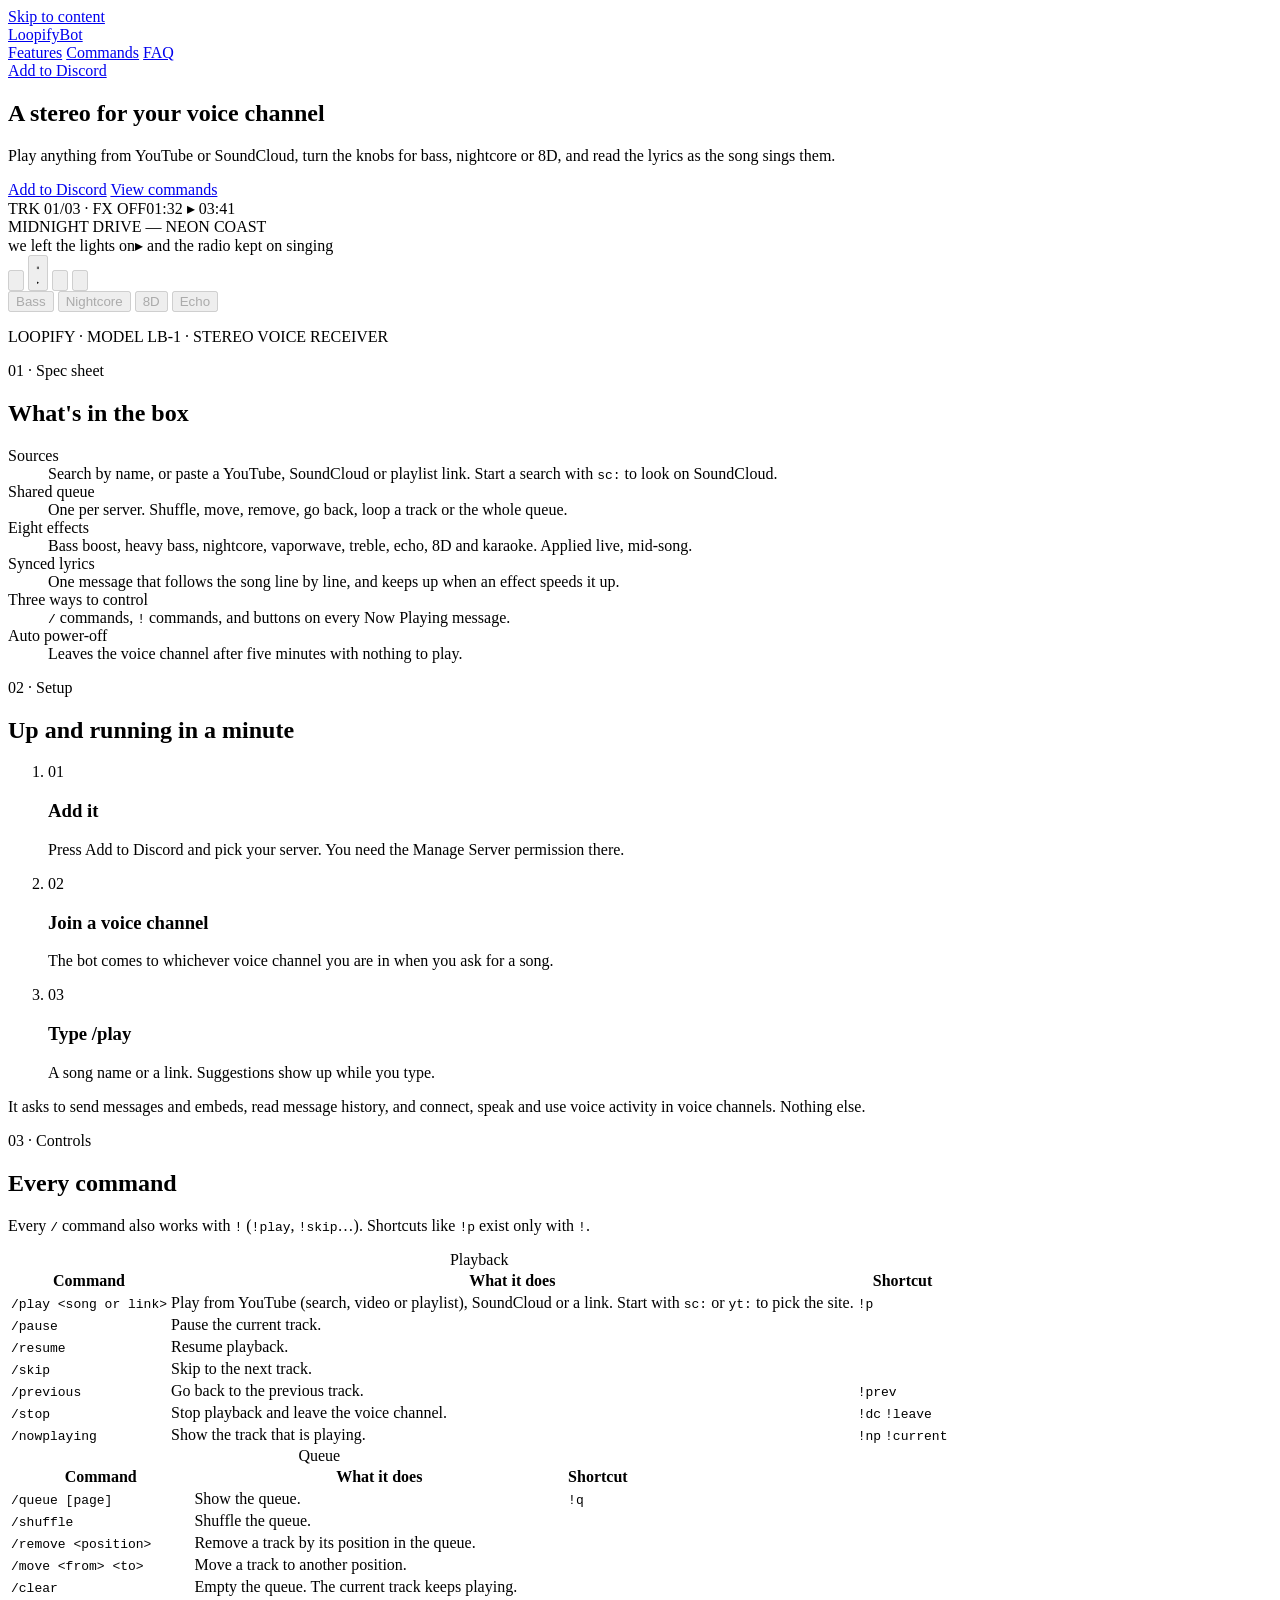
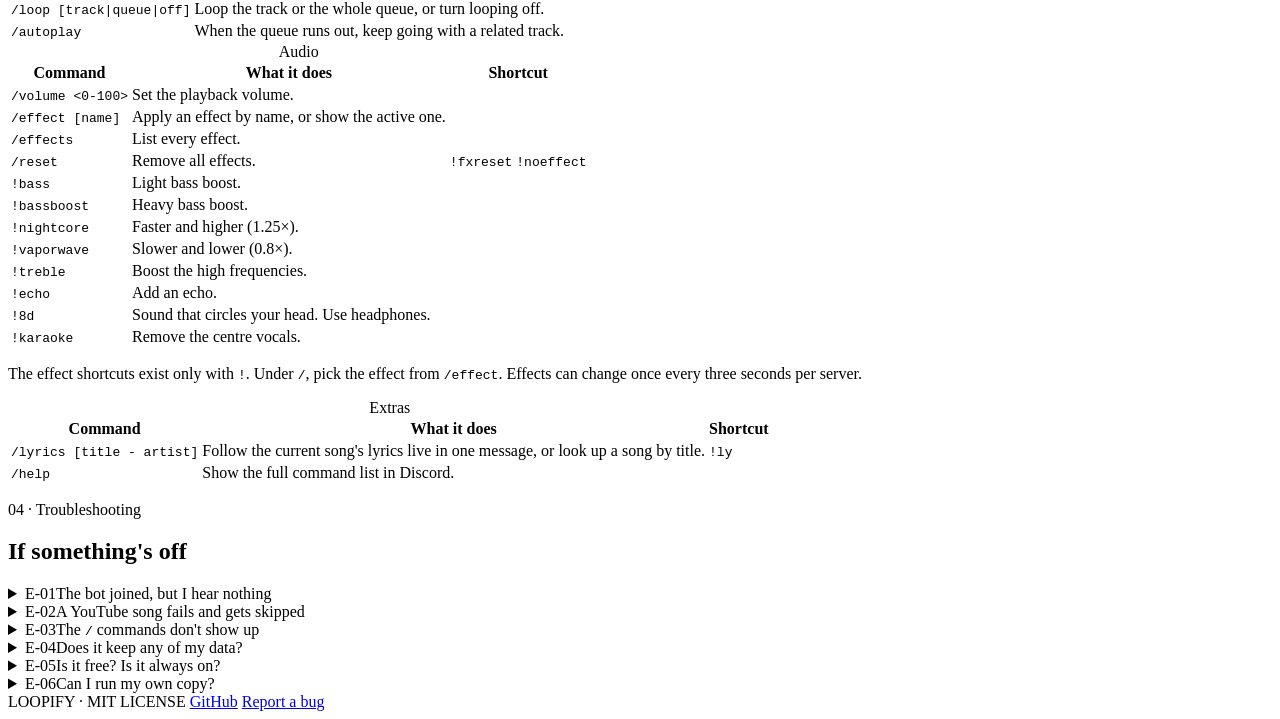
==== site/public/index.html @ 0d9584e0 "Build the landing site in the hi-fi style A static page in site/public: hero deck, spec sheet, setup" ====
<!doctype html>
<html lang="en">
<head>
  <meta charset="utf-8">
  <meta name="viewport" content="width=device-width, initial-scale=1">
  <title>LoopifyBot — a music bot for Discord voice channels</title>
  <meta name="description" content="A free Discord music bot. Play YouTube and SoundCloud in your voice channel, with a shared queue, eight live audio effects and lyrics that follow the song.">
  <link rel="canonical" href="https://loopify.cloudils.com/">
  <meta name="theme-color" content="#ff8a1f">
  <link rel="icon" href="/favicon.svg" type="image/svg+xml">
  <link rel="apple-touch-icon" href="/apple-touch-icon.png">

  <meta property="og:type" content="website">
  <meta property="og:site_name" content="LoopifyBot">
  <meta property="og:url" content="https://loopify.cloudils.com/">
  <meta property="og:title" content="LoopifyBot — a stereo for your Discord voice channel">
  <meta property="og:description" content="Play YouTube and SoundCloud together, turn the knobs for bass, nightcore or 8D, and follow the lyrics live. Free.">
  <meta property="og:image" content="https://loopify.cloudils.com/og.png">
  <meta property="og:image:width" content="1200">
  <meta property="og:image:height" content="630">
  <meta property="og:image:alt" content="LoopifyBot drawn as a hi-fi deck, with an LCD showing the song and its lyrics">
  <meta name="twitter:card" content="summary_large_image">

  <link rel="preload" href="/fonts/ibm-plex-sans.woff2" as="font" type="font/woff2" crossorigin>
  <link rel="preload" href="/fonts/chakra-petch-600.woff2" as="font" type="font/woff2" crossorigin>
  <link rel="stylesheet" href="/styles.css">
  <script src="/app.js" defer></script>
  <script type="application/ld+json">
  {
    "@context": "https://schema.org",
    "@type": "SoftwareApplication",
    "name": "LoopifyBot",
    "description": "A Discord music bot: YouTube and SoundCloud playback, a shared queue, live audio effects and synced lyrics.",
    "url": "https://loopify.cloudils.com/",
    "applicationCategory": "MultimediaApplication",
    "operatingSystem": "Discord",
    "offers": { "@type": "Offer", "price": "0", "priceCurrency": "USD" }
  }
  </script>
</head>
<body id="top">
  <a class="skip" href="#main">Skip to content</a>

  <header class="top">
    <a class="logo" href="#top"><span class="led" aria-hidden="true"></span>LoopifyBot</a>
    <nav aria-label="Sections">
      <a href="#features">Features</a>
      <a href="#commands">Commands</a>
      <a href="#troubleshooting">FAQ</a>
    </nav>
    <a class="btn btn-amber" href="https://discord.com/oauth2/authorize?client_id=1411151372446863491&amp;permissions=36784128&amp;integration_type=0&amp;scope=bot+applications.commands">Add to Discord</a>
  </header>

  <main id="main">
    <section class="intro" aria-labelledby="hero-title">
      <h1 id="hero-title">A stereo for your voice channel</h1>
      <div>
        <p>Play anything from YouTube or SoundCloud, turn the knobs for bass, nightcore or 8D, and read the lyrics as the song sings them.</p>
        <a class="btn btn-amber" href="https://discord.com/oauth2/authorize?client_id=1411151372446863491&amp;permissions=36784128&amp;integration_type=0&amp;scope=bot+applications.commands">Add to Discord</a>
        <a class="btn btn-ghost" href="#commands">View commands</a>
      </div>
    </section>

    <div class="deck" role="group" aria-label="Demo player">
      <div class="lcd" aria-hidden="true">
        <div class="lcd-meta"><span id="lcd-track">TRK 01/03 · FX OFF</span><span id="lcd-time">01:32 ▸ 03:41</span></div>
        <div class="lcd-song" id="lcd-song">MIDNIGHT DRIVE — NEON COAST</div>
        <div class="lcd-lyrics"><span class="lcd-past" id="lcd-past">we left the lights on</span><span id="lcd-now">▸ and the radio kept on singing</span></div>
        <div class="vu" id="vu"><i class="lv-2"></i><i class="lv-4"></i><i class="lv-7"></i><i class="lv-6"></i><i class="lv-3"></i><i class="lv-6"></i><i class="lv-4"></i><i class="lv-2"></i><i class="lv-5"></i><i class="lv-3"></i><i class="lv-1"></i><i class="lv-4"></i><i class="lv-3"></i><i class="lv-5"></i></div>
      </div>
      <div class="deck-controls">
        <div class="keys">
          <button class="key" type="button" data-action="previous" aria-label="Previous demo song" disabled>
            <svg viewBox="0 0 24 24" aria-hidden="true"><polygon points="19 20 9 12 19 4"/><rect x="5" y="4" width="2" height="16"/></svg>
          </button>
          <button class="key key-on" type="button" data-action="toggle" aria-label="Pause the demo" disabled>
            <svg class="icon-pause" viewBox="0 0 24 24" aria-hidden="true"><rect x="6" y="4" width="4" height="16"/><rect x="14" y="4" width="4" height="16"/></svg>
            <svg class="icon-play" viewBox="0 0 24 24" aria-hidden="true"><polygon points="7 4 19 12 7 20"/></svg>
          </button>
          <button class="key" type="button" data-action="next" aria-label="Next demo song" disabled>
            <svg viewBox="0 0 24 24" aria-hidden="true"><polygon points="5 4 15 12 5 20"/><rect x="17" y="4" width="2" height="16"/></svg>
          </button>
          <button class="key" type="button" data-action="stop" aria-label="Stop the demo" disabled>
            <svg viewBox="0 0 24 24" aria-hidden="true"><rect x="5" y="5" width="14" height="14"/></svg>
          </button>
        </div>
        <div class="knobs">
          <button class="knob" type="button" data-effect="bass" aria-pressed="false" disabled><span class="dial dial-a" aria-hidden="true"></span>Bass</button>
          <button class="knob" type="button" data-effect="nightcore" aria-pressed="false" disabled><span class="dial dial-b" aria-hidden="true"></span>Nightcore</button>
          <button class="knob" type="button" data-effect="8d" aria-pressed="false" disabled><span class="dial dial-c" aria-hidden="true"></span>8D</button>
          <button class="knob" type="button" data-effect="echo" aria-pressed="false" disabled><span class="dial dial-a" aria-hidden="true"></span>Echo</button>
        </div>
      </div>
      <p class="plate" aria-hidden="true">LOOPIFY · MODEL LB-1 · STEREO VOICE RECEIVER</p>
      <p class="sr-only" id="deck-status" role="status"></p>
    </div>

    <div class="wrap">
      <section id="features" aria-labelledby="features-title">
        <p class="label">01 · Spec sheet</p>
        <h2 id="features-title">What's in the box</h2>
        <dl class="specs">
          <div><dt>Sources</dt><dd>Search by name, or paste a YouTube, SoundCloud or playlist link. Start a search with <code>sc:</code> to look on SoundCloud.</dd></div>
          <div><dt>Shared queue</dt><dd>One per server. Shuffle, move, remove, go back, loop a track or the whole queue.</dd></div>
          <div><dt>Eight effects</dt><dd>Bass boost, heavy bass, nightcore, vaporwave, treble, echo, 8D and karaoke. Applied live, mid-song.</dd></div>
          <div><dt>Synced lyrics</dt><dd>One message that follows the song line by line, and keeps up when an effect speeds it up.</dd></div>
          <div><dt>Three ways to control</dt><dd><code>/</code> commands, <code>!</code> commands, and buttons on every Now Playing message.</dd></div>
          <div><dt>Auto power-off</dt><dd>Leaves the voice channel after five minutes with nothing to play.</dd></div>
        </dl>
      </section>

      <section id="setup" aria-labelledby="setup-title">
        <p class="label">02 · Setup</p>
        <h2 id="setup-title">Up and running in a minute</h2>
        <ol class="steps">
          <li><span class="step-n" aria-hidden="true">01</span><h3>Add it</h3><p>Press Add to Discord and pick your server. You need the Manage Server permission there.</p></li>
          <li><span class="step-n" aria-hidden="true">02</span><h3>Join a voice channel</h3><p>The bot comes to whichever voice channel you are in when you ask for a song.</p></li>
          <li><span class="step-n" aria-hidden="true">03</span><h3>Type /play</h3><p>A song name or a link. Suggestions show up while you type.</p></li>
        </ol>
        <p class="note">It asks to send messages and embeds, read message history, and connect, speak and use voice activity in voice channels. Nothing else.</p>
      </section>

      <section id="commands" aria-labelledby="commands-title">
        <p class="label">03 · Controls</p>
        <h2 id="commands-title">Every command</h2>
        <p class="note">Every <code>/</code> command also works with <code>!</code> (<code>!play</code>, <code>!skip</code>…). Shortcuts like <code>!p</code> exist only with <code>!</code>.</p>

        <div class="selector" id="selector" hidden>
          <div class="selector-keys" role="group" aria-label="Command group">
            <button class="key" type="button" data-group="playback" aria-pressed="true">Playback</button>
            <button class="key" type="button" data-group="queue" aria-pressed="false">Queue</button>
            <button class="key" type="button" data-group="audio" aria-pressed="false">Audio</button>
            <button class="key" type="button" data-group="extras" aria-pressed="false">Extras</button>
          </div>
          <label class="sr-only" for="command-search">Search commands</label>
          <input class="search" id="command-search" type="search" placeholder="> search" autocomplete="off" spellcheck="false">
        </div>
        <p class="empty" id="no-match" hidden>No command matches that search.</p>

        <table class="commands" data-group="playback">
          <caption>Playback</caption>
          <thead><tr><th scope="col">Command</th><th scope="col">What it does</th><th scope="col">Shortcut</th></tr></thead>
          <tbody>
            <tr><td><code data-command="play">/play &lt;song or link&gt;</code></td><td>Play from YouTube (search, video or playlist), SoundCloud or a link. Start with <code>sc:</code> or <code>yt:</code> to pick the site.</td><td><code data-alias="p">!p</code></td></tr>
            <tr><td><code data-command="pause">/pause</code></td><td>Pause the current track.</td><td></td></tr>
            <tr><td><code data-command="resume">/resume</code></td><td>Resume playback.</td><td></td></tr>
            <tr><td><code data-command="skip">/skip</code></td><td>Skip to the next track.</td><td></td></tr>
            <tr><td><code data-command="previous">/previous</code></td><td>Go back to the previous track.</td><td><code data-alias="prev">!prev</code></td></tr>
            <tr><td><code data-command="stop">/stop</code></td><td>Stop playback and leave the voice channel.</td><td><code data-alias="dc">!dc</code> <code data-alias="leave">!leave</code></td></tr>
            <tr><td><code data-command="nowplaying">/nowplaying</code></td><td>Show the track that is playing.</td><td><code data-alias="np">!np</code> <code data-alias="current">!current</code></td></tr>
          </tbody>
        </table>

        <table class="commands" data-group="queue">
          <caption>Queue</caption>
          <thead><tr><th scope="col">Command</th><th scope="col">What it does</th><th scope="col">Shortcut</th></tr></thead>
          <tbody>
            <tr><td><code data-command="queue">/queue [page]</code></td><td>Show the queue.</td><td><code data-alias="q">!q</code></td></tr>
            <tr><td><code data-command="shuffle">/shuffle</code></td><td>Shuffle the queue.</td><td></td></tr>
            <tr><td><code data-command="remove">/remove &lt;position&gt;</code></td><td>Remove a track by its position in the queue.</td><td></td></tr>
            <tr><td><code data-command="move">/move &lt;from&gt; &lt;to&gt;</code></td><td>Move a track to another position.</td><td></td></tr>
            <tr><td><code data-command="clear">/clear</code></td><td>Empty the queue. The current track keeps playing.</td><td></td></tr>
            <tr><td><code data-command="loop">/loop [track|queue|off]</code></td><td>Loop the track or the whole queue, or turn looping off.</td><td></td></tr>
            <tr><td><code data-command="autoplay">/autoplay</code></td><td>When the queue runs out, keep going with a related track.</td><td></td></tr>
          </tbody>
        </table>

        <table class="commands" data-group="audio">
          <caption>Audio</caption>
          <thead><tr><th scope="col">Command</th><th scope="col">What it does</th><th scope="col">Shortcut</th></tr></thead>
          <tbody>
            <tr><td><code data-command="volume">/volume &lt;0-100&gt;</code></td><td>Set the playback volume.</td><td></td></tr>
            <tr><td><code data-command="effect">/effect [name]</code></td><td>Apply an effect by name, or show the active one.</td><td></td></tr>
            <tr><td><code data-command="effects">/effects</code></td><td>List every effect.</td><td></td></tr>
            <tr><td><code data-command="reset">/reset</code></td><td>Remove all effects.</td><td><code data-alias="fxreset">!fxreset</code> <code data-alias="noeffect">!noeffect</code></td></tr>
            <tr><td><code data-command="bass">!bass</code></td><td>Light bass boost.</td><td></td></tr>
            <tr><td><code data-alias="bassboost">!bassboost</code></td><td>Heavy bass boost.</td><td></td></tr>
            <tr><td><code data-alias="nightcore">!nightcore</code></td><td>Faster and higher (1.25×).</td><td></td></tr>
            <tr><td><code data-alias="vaporwave">!vaporwave</code></td><td>Slower and lower (0.8×).</td><td></td></tr>
            <tr><td><code data-alias="treble">!treble</code></td><td>Boost the high frequencies.</td><td></td></tr>
            <tr><td><code data-alias="echo">!echo</code></td><td>Add an echo.</td><td></td></tr>
            <tr><td><code data-alias="8d">!8d</code></td><td>Sound that circles your head. Use headphones.</td><td></td></tr>
            <tr><td><code data-alias="karaoke">!karaoke</code></td><td>Remove the centre vocals.</td><td></td></tr>
          </tbody>
        </table>
        <p class="note" data-group-note="audio">The effect shortcuts exist only with <code>!</code>. Under <code>/</code>, pick the effect from <code>/effect</code>. Effects can change once every three seconds per server.</p>

        <table class="commands" data-group="extras">
          <caption>Extras</caption>
          <thead><tr><th scope="col">Command</th><th scope="col">What it does</th><th scope="col">Shortcut</th></tr></thead>
          <tbody>
            <tr><td><code data-command="lyrics">/lyrics [title - artist]</code></td><td>Follow the current song's lyrics live in one message, or look up a song by title.</td><td><code data-alias="ly">!ly</code></td></tr>
            <tr><td><code data-command="help">/help</code></td><td>Show the full command list in Discord.</td><td></td></tr>
          </tbody>
        </table>
      </section>

      <section id="troubleshooting" aria-labelledby="troubleshooting-title">
        <p class="label">04 · Troubleshooting</p>
        <h2 id="troubleshooting-title">If something's off</h2>
        <div class="faq">
          <details>
            <summary><span class="code" aria-hidden="true">E-01</span>The bot joined, but I hear nothing</summary>
            <p>Check that you haven't muted it or turned its user volume down on your side (right-click the bot, then User Volume), and that <code>/volume</code> isn't at 0. If an effect sounds wrong, <code>/reset</code> removes it.</p>
          </details>
          <details>
            <summary><span class="code" aria-hidden="true">E-02</span>A YouTube song fails and gets skipped</summary>
            <p>YouTube blocks some videos for bots. LoopifyBot says so in the channel and moves on to the next song. Try the same search on SoundCloud: <code>/play sc: song name</code>.</p>
          </details>
          <details>
            <summary><span class="code" aria-hidden="true">E-03</span>The <code>/</code> commands don't show up</summary>
            <p>Give Discord a minute after adding the bot, then restart the Discord app. The <code>!</code> commands work straight away.</p>
          </details>
          <details>
            <summary><span class="code" aria-hidden="true">E-04</span>Does it keep any of my data?</summary>
            <p>No. There is no database: the queue lives in memory and is gone when the bot leaves. It reads the channel's messages only to spot <code>!</code> commands.</p>
          </details>
          <details>
            <summary><span class="code" aria-hidden="true">E-05</span>Is it free? Is it always on?</summary>
            <p>Free, with nothing behind a paywall. It runs on a self-hosted server, so it is on most of the time, but there is no uptime guarantee.</p>
          </details>
          <details>
            <summary><span class="code" aria-hidden="true">E-06</span>Can I run my own copy?</summary>
            <p>Yes. It is open source under the MIT license, and the <a href="https://github.com/Isma-L154/LoopifyBot">repository</a> explains how to run it on your own machine, a home server or AWS.</p>
          </details>
        </div>
      </section>
    </div>
  </main>

  <footer class="foot">
    <span class="foot-plate">LOOPIFY · MIT LICENSE</span>
    <a href="https://github.com/Isma-L154/LoopifyBot">GitHub</a>
    <a href="https://github.com/Isma-L154/LoopifyBot/issues">Report a bug</a>
  </footer>
</body>
</html>
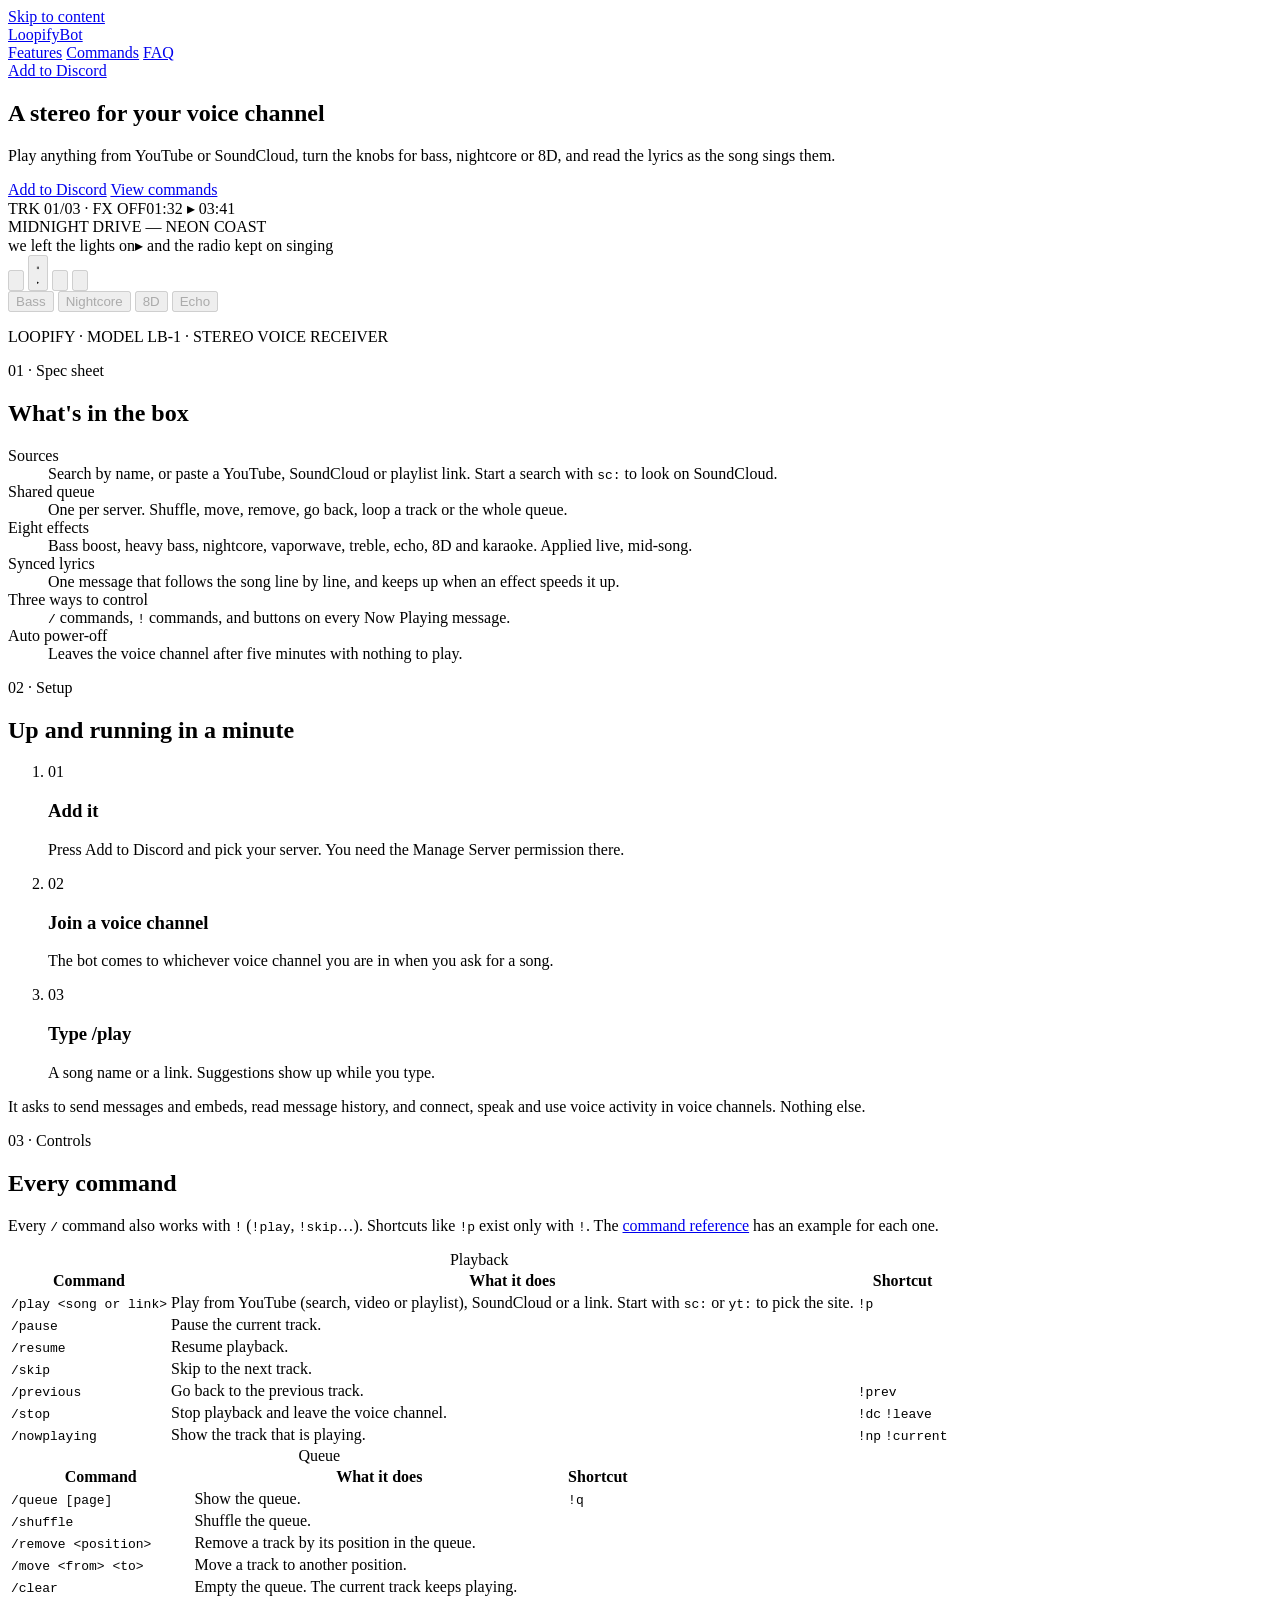
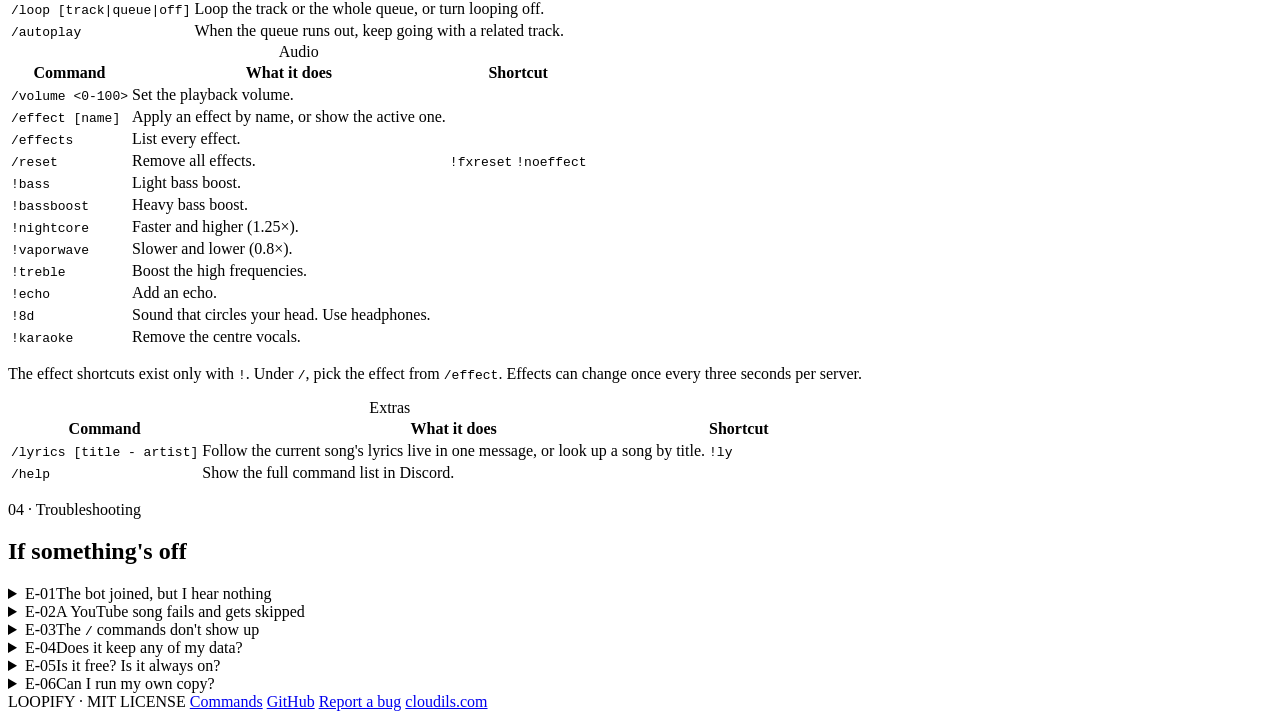
==== commit 455d3add: "Add a /commands page and sitemap lastmod so the site can get indexed Search Console reports loopify." ====
--- a/site/public/index.html
+++ b/site/public/index.html
@@ -5,7 +5,7 @@
   <meta name="viewport" content="width=device-width, initial-scale=1">
   <title>LoopifyBot — a music bot for Discord voice channels</title>
   <meta name="description" content="A free Discord music bot. Play YouTube and SoundCloud in your voice channel, with a shared queue, eight live audio effects and lyrics that follow the song.">
-  <link rel="canonical" href="https://loopify.cloudils.com/">
+  <link rel="canonical" href="https://loopify.cloudils.com/"> <!-- nosemgrep: html.security.audit.missing-integrity.missing-integrity -- a canonical link names the page, the browser never fetches it -->
   <meta name="theme-color" content="#ff8a1f">
   <link rel="icon" href="/favicon.svg" type="image/svg+xml">
   <link rel="apple-touch-icon" href="/apple-touch-icon.png">
@@ -123,7 +123,7 @@
       <section id="commands" aria-labelledby="commands-title">
         <p class="label">03 · Controls</p>
         <h2 id="commands-title">Every command</h2>
-        <p class="note">Every <code>/</code> command also works with <code>!</code> (<code>!play</code>, <code>!skip</code>…). Shortcuts like <code>!p</code> exist only with <code>!</code>.</p>
+        <p class="note">Every <code>/</code> command also works with <code>!</code> (<code>!play</code>, <code>!skip</code>…). Shortcuts like <code>!p</code> exist only with <code>!</code>. The <a href="/commands">command reference</a> has an example for each one.</p>
 
         <div class="selector" id="selector" hidden>
           <div class="selector-keys" role="group" aria-label="Command group">
@@ -200,27 +200,27 @@
         <h2 id="troubleshooting-title">If something's off</h2>
         <div class="faq">
           <details>
-            <summary><span class="code" aria-hidden="true">E-01</span>The bot joined, but I hear nothing</summary>
+            <summary><span class="code" aria-hidden="true">E-01</span><span>The bot joined, but I hear nothing</span></summary>
             <p>Check that you haven't muted it or turned its user volume down on your side (right-click the bot, then User Volume), and that <code>/volume</code> isn't at 0. If an effect sounds wrong, <code>/reset</code> removes it.</p>
           </details>
           <details>
-            <summary><span class="code" aria-hidden="true">E-02</span>A YouTube song fails and gets skipped</summary>
+            <summary><span class="code" aria-hidden="true">E-02</span><span>A YouTube song fails and gets skipped</span></summary>
             <p>YouTube blocks some videos for bots. LoopifyBot says so in the channel and moves on to the next song. Try the same search on SoundCloud: <code>/play sc: song name</code>.</p>
           </details>
           <details>
-            <summary><span class="code" aria-hidden="true">E-03</span>The <code>/</code> commands don't show up</summary>
+            <summary><span class="code" aria-hidden="true">E-03</span><span>The <code>/</code> commands don't show up</span></summary>
             <p>Give Discord a minute after adding the bot, then restart the Discord app. The <code>!</code> commands work straight away.</p>
           </details>
           <details>
-            <summary><span class="code" aria-hidden="true">E-04</span>Does it keep any of my data?</summary>
-            <p>No. There is no database: the queue lives in memory and is gone when the bot leaves. It reads the channel's messages only to spot <code>!</code> commands.</p>
-          </details>
-          <details>
-            <summary><span class="code" aria-hidden="true">E-05</span>Is it free? Is it always on?</summary>
+            <summary><span class="code" aria-hidden="true">E-04</span><span>Does it keep any of my data?</span></summary>
+            <p>No. There is no database: the queue lives in memory and is gone when the bot leaves. It reads the channel's messages only to spot <code>!</code> commands. This website counts visits with Cloudflare Web Analytics, which sets no cookies.</p>
+          </details>
+          <details>
+            <summary><span class="code" aria-hidden="true">E-05</span><span>Is it free? Is it always on?</span></summary>
             <p>Free, with nothing behind a paywall. It runs on a self-hosted server, so it is on most of the time, but there is no uptime guarantee.</p>
           </details>
           <details>
-            <summary><span class="code" aria-hidden="true">E-06</span>Can I run my own copy?</summary>
+            <summary><span class="code" aria-hidden="true">E-06</span><span>Can I run my own copy?</span></summary>
             <p>Yes. It is open source under the MIT license, and the <a href="https://github.com/Isma-L154/LoopifyBot">repository</a> explains how to run it on your own machine, a home server or AWS.</p>
           </details>
         </div>
@@ -229,9 +229,13 @@
   </main>
 
   <footer class="foot">
-    <span class="foot-plate">LOOPIFY · MIT LICENSE</span>
-    <a href="https://github.com/Isma-L154/LoopifyBot">GitHub</a>
-    <a href="https://github.com/Isma-L154/LoopifyBot/issues">Report a bug</a>
+    <div class="foot-in">
+      <span class="foot-plate">LOOPIFY · MIT LICENSE</span>
+      <a href="/commands">Commands</a>
+      <a href="https://github.com/Isma-L154/LoopifyBot">GitHub</a>
+      <a href="https://github.com/Isma-L154/LoopifyBot/issues">Report a bug</a>
+      <a href="https://cloudils.com/">cloudils.com</a>
+    </div>
   </footer>
 </body>
 </html>
